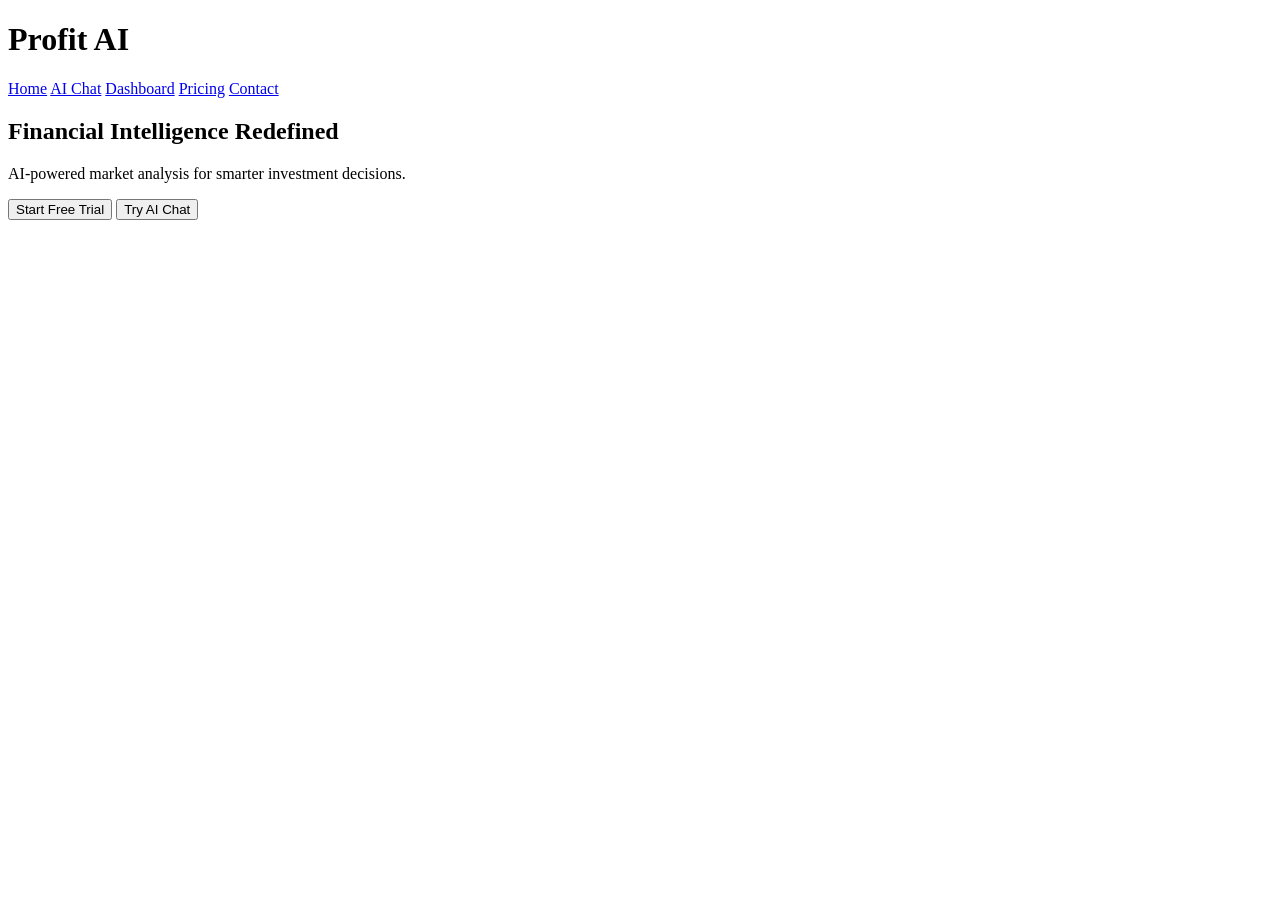
==== index.html @ 7004380c "Add initial HTML structure for Profit AI" ====
<!DOCTYPE html>
<html lang="en">
<head>
  <meta charset="UTF-8">
  <meta name="viewport" content="width=device-width, initial-scale=1.0">
  <title>Profit AI</title>
  <link rel="stylesheet" href="style.css">
</head>
<body>

<header>
  <h1>Profit AI</h1>
  <nav>
    <a href="#">Home</a>
    <a href="#">AI Chat</a>
    <a href="#">Dashboard</a>
    <a href="#">Pricing</a>
    <a href="#">Contact</a>
  </nav>
</header>

<section class="hero">
  <h2>Financial Intelligence Redefined</h2>
  <p>AI-powered market analysis for smarter investment decisions.</p>
  <button>Start Free Trial</button>
  <button>Try AI Chat</button>
</section>

<script type="module" src="script.js"></script>
</body>
</html>
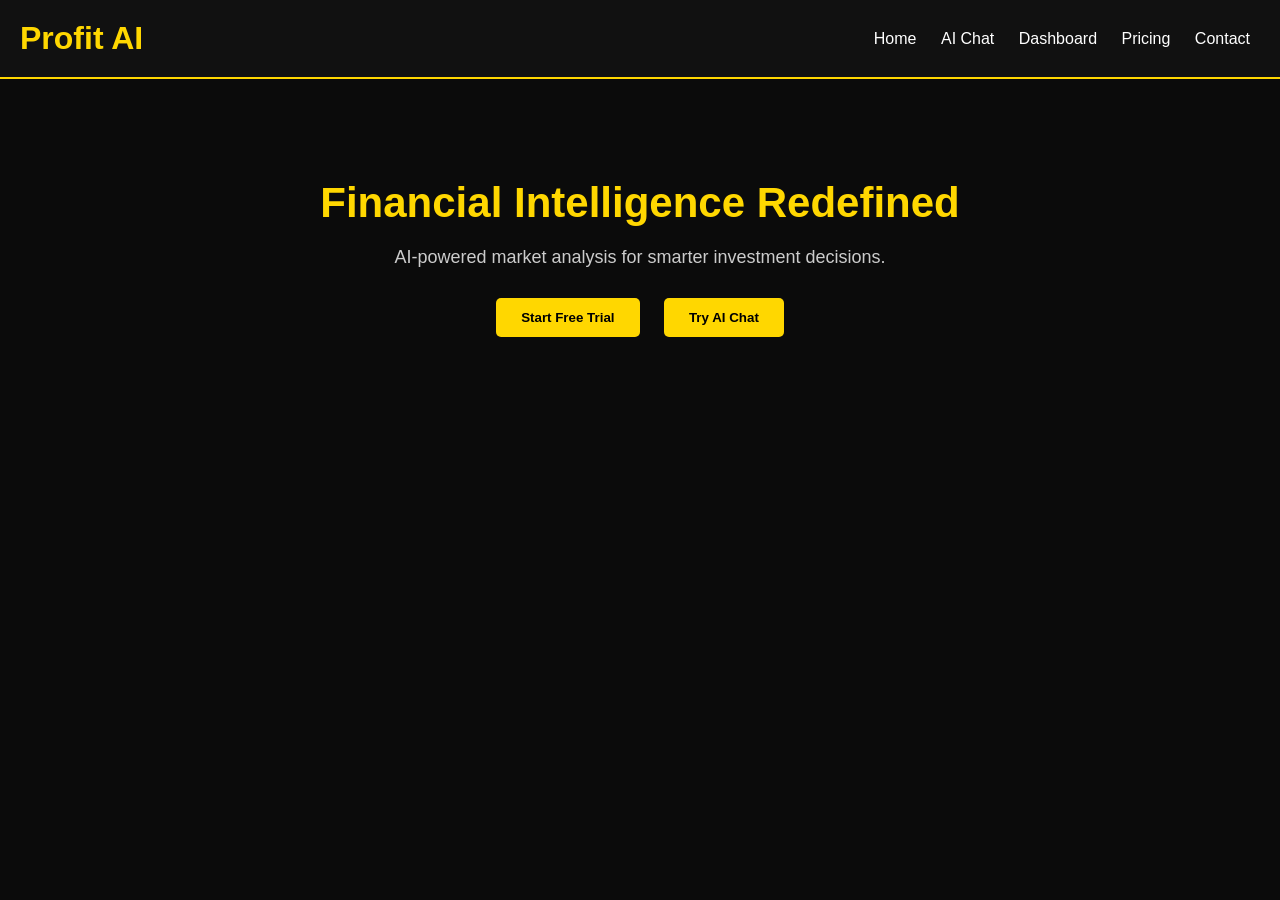
==== commit 3a607df5: "Update AI Chat button to navigate to chat.html Added an onclick event to the 'Try AI Chat' button to" ====
--- a/index.html
+++ b/index.html
@@ -23,7 +23,9 @@
   <h2>Financial Intelligence Redefined</h2>
   <p>AI-powered market analysis for smarter investment decisions.</p>
   <button>Start Free Trial</button>
-  <button>Try AI Chat</button>
+  <button onclick="window.location.href='chat.html'">
+    Try AI Chat
+  </button>
 </section>
 
 <script type="module" src="script.js"></script>
--- a/style.css
+++ b/style.css
@@ -0,0 +1,65 @@
+*{
+  margin:0;
+  padding:0;
+  box-sizing:border-box;
+}
+
+body{
+  font-family:Arial, sans-serif;
+  background:#0b0b0b;
+  color:white;
+}
+
+header{
+  display:flex;
+  justify-content:space-between;
+  align-items:center;
+  padding:20px;
+  background:#111;
+  border-bottom:2px solid gold;
+}
+
+header h1{
+  color:gold;
+}
+
+nav a{
+  color:white;
+  text-decoration:none;
+  margin:0 10px;
+}
+
+nav a:hover{
+  color:gold;
+}
+
+.hero{
+  text-align:center;
+  padding:100px 20px;
+}
+
+.hero h2{
+  font-size:42px;
+  color:gold;
+}
+
+.hero p{
+  margin:20px 0;
+  font-size:18px;
+  color:#ccc;
+}
+
+button{
+  padding:12px 25px;
+  margin:10px;
+  background:gold;
+  color:black;
+  border:none;
+  border-radius:5px;
+  cursor:pointer;
+  font-weight:bold;
+}
+
+button:hover{
+  background:#ffd700;
+}
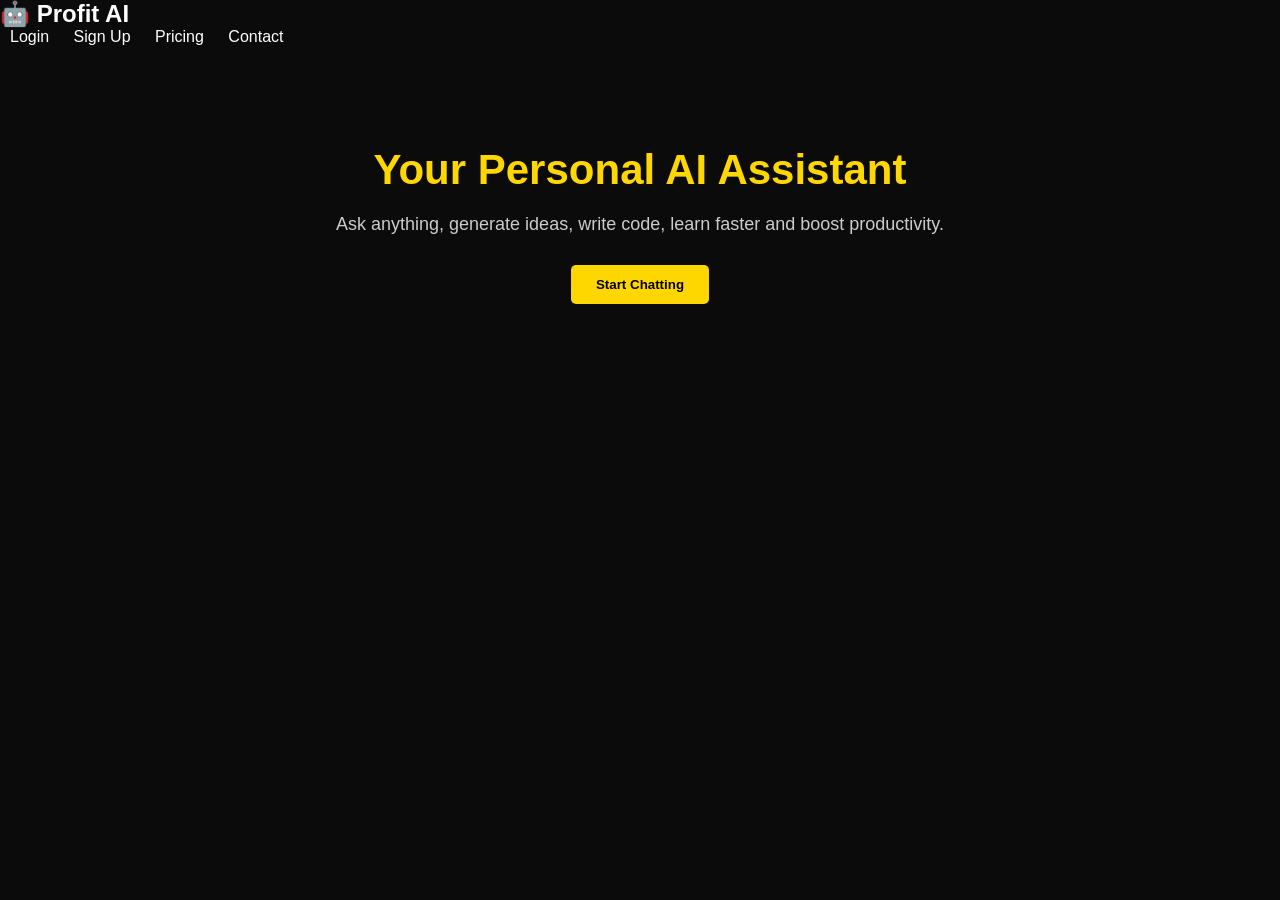
==== commit a4672b10: "Revamp index.html layout and content Updated navigation and hero section content to enhance user eng" ====
--- a/index.html
+++ b/index.html
@@ -1,33 +1,40 @@
 <!DOCTYPE html>
 <html lang="en">
 <head>
-  <meta charset="UTF-8">
-  <meta name="viewport" content="width=device-width, initial-scale=1.0">
-  <title>Profit AI</title>
-  <link rel="stylesheet" href="style.css">
+<meta charset="UTF-8">
+<meta name="viewport" content="width=device-width, initial-scale=1.0">
+<title>Profit AI</title>
+<link rel="stylesheet" href="style.css">
 </head>
+
 <body>
 
-<header>
-  <h1>Profit AI</h1>
-  <nav>
-    <a href="#">Home</a>
-    <a href="#">AI Chat</a>
-    <a href="#">Dashboard</a>
-    <a href="#">Pricing</a>
-    <a href="#">Contact</a>
-  </nav>
-</header>
+<nav>
+<h1>🤖 Profit AI</h1>
+
+<div>
+<a href="login.html">Login</a>
+<a href="signup.html">Sign Up</a>
+<a href="pricing.html">Pricing</a>
+<a href="contact.html">Contact</a>
+</div>
+
+</nav>
 
 <section class="hero">
-  <h2>Financial Intelligence Redefined</h2>
-  <p>AI-powered market analysis for smarter investment decisions.</p>
-  <button>Start Free Trial</button>
-  <button onclick="window.location.href='chat.html'">
-    Try AI Chat
-  </button>
+
+<h2>Your Personal AI Assistant</h2>
+
+<p>
+Ask anything, generate ideas, write code,
+learn faster and boost productivity.
+</p>
+
+<a href="chat.html">
+<button>Start Chatting</button>
+</a>
+
 </section>
 
-<script type="module" src="script.js"></script>
 </body>
 </html>
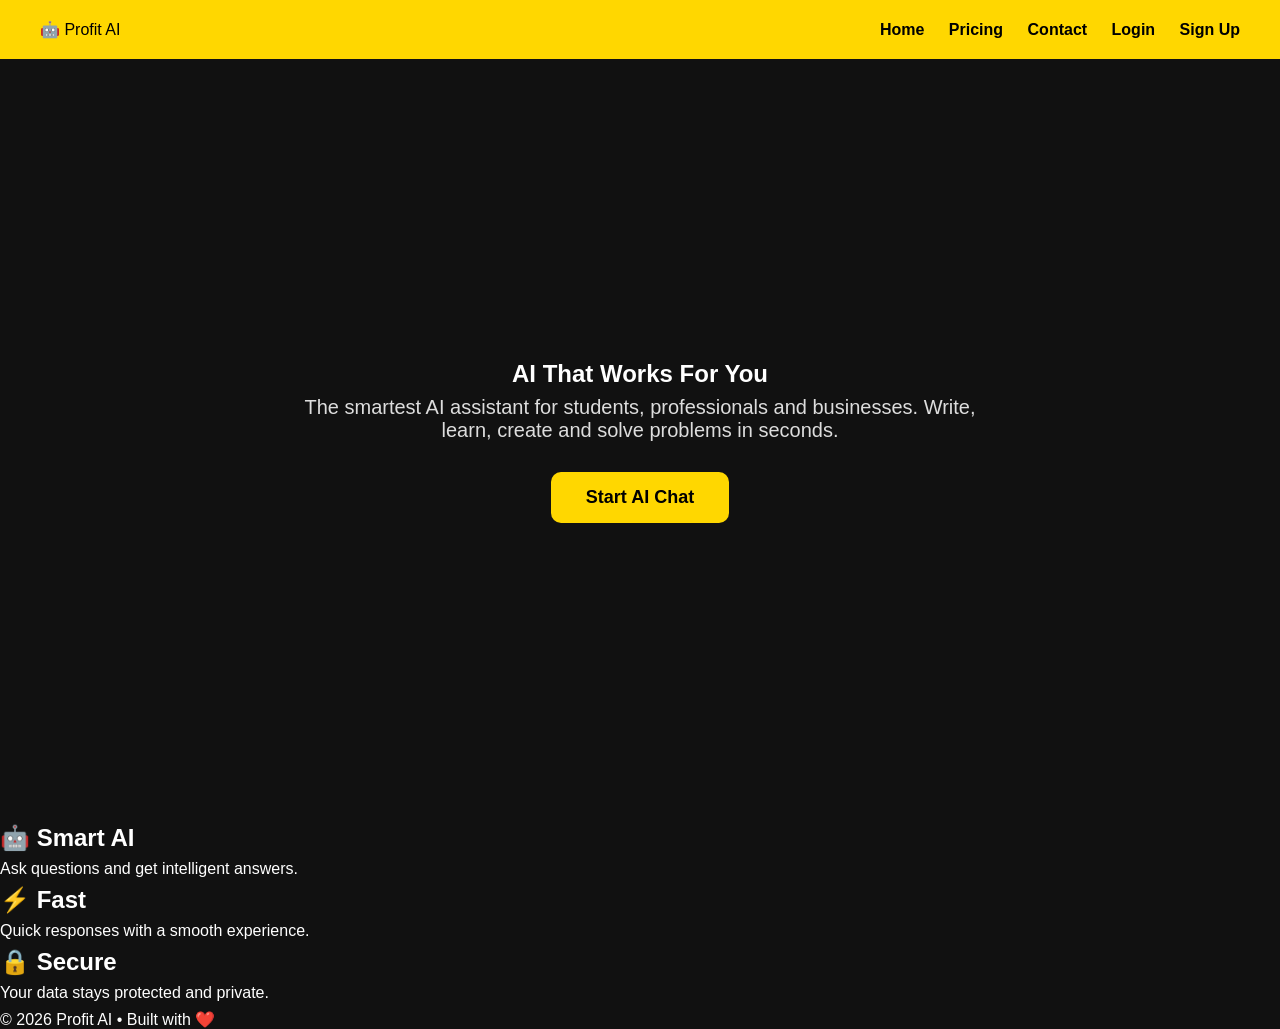
==== commit ec4eb353: "Revamp index.html with new layout and features Updated the layout and content of the homepage, added" ====
--- a/index.html
+++ b/index.html
@@ -10,31 +10,54 @@
 <body>
 
 <nav>
-<h1>🤖 Profit AI</h1>
+<div class="logo">🤖 Profit AI</div>
 
-<div>
+<div class="menu">
+<a href="index.html">Home</a>
+<a href="pricing.html">Pricing</a>
+<a href="contact.html">Contact</a>
 <a href="login.html">Login</a>
 <a href="signup.html">Sign Up</a>
-<a href="pricing.html">Pricing</a>
-<a href="contact.html">Contact</a>
 </div>
-
 </nav>
 
 <section class="hero">
 
-<h2>Your Personal AI Assistant</h2>
+<h1>AI That Works For You</h1>
 
 <p>
-Ask anything, generate ideas, write code,
-learn faster and boost productivity.
+The smartest AI assistant for students, professionals and businesses.
+Write, learn, create and solve problems in seconds.
 </p>
 
 <a href="chat.html">
-<button>Start Chatting</button>
+<button>Start AI Chat</button>
 </a>
 
 </section>
 
+<section class="features">
+
+<div class="card">
+<h2>🤖 Smart AI</h2>
+<p>Ask questions and get intelligent answers.</p>
+</div>
+
+<div class="card">
+<h2>⚡ Fast</h2>
+<p>Quick responses with a smooth experience.</p>
+</div>
+
+<div class="card">
+<h2>🔒 Secure</h2>
+<p>Your data stays protected and private.</p>
+</div>
+
+</section>
+
+<footer>
+© 2026 Profit AI • Built with ❤️
+</footer>
+
 </body>
 </html>
--- a/style.css
+++ b/style.css
@@ -1,65 +1,142 @@
 *{
-  margin:0;
-  padding:0;
-  box-sizing:border-box;
+margin:0;
+padding:0;
+box-sizing:border-box;
+font-family:Arial,sans-serif;
 }
 
 body{
-  font-family:Arial, sans-serif;
-  background:#0b0b0b;
-  color:white;
+background:#111;
+color:white;
 }
 
-header{
-  display:flex;
-  justify-content:space-between;
-  align-items:center;
-  padding:20px;
-  background:#111;
-  border-bottom:2px solid gold;
-}
-
-header h1{
-  color:gold;
+nav{
+display:flex;
+justify-content:space-between;
+align-items:center;
+padding:20px 40px;
+background:#FFD700;
+color:#000;
 }
 
 nav a{
-  color:white;
-  text-decoration:none;
-  margin:0 10px;
-}
-
-nav a:hover{
-  color:gold;
+text-decoration:none;
+color:black;
+font-weight:bold;
+margin-left:20px;
 }
 
 .hero{
-  text-align:center;
-  padding:100px 20px;
+height:85vh;
+display:flex;
+flex-direction:column;
+justify-content:center;
+align-items:center;
+text-align:center;
+padding:20px;
 }
 
 .hero h2{
-  font-size:42px;
-  color:gold;
+font-size:48px;
+margin-bottom:20px;
 }
 
 .hero p{
-  margin:20px 0;
-  font-size:18px;
-  color:#ccc;
+font-size:20px;
+max-width:700px;
+margin-bottom:30px;
+color:#ddd;
 }
 
 button{
-  padding:12px 25px;
-  margin:10px;
-  background:gold;
-  color:black;
-  border:none;
-  border-radius:5px;
-  cursor:pointer;
-  font-weight:bold;
+background:#FFD700;
+color:black;
+padding:15px 35px;
+font-size:18px;
+border:none;
+border-radius:10px;
+cursor:pointer;
+font-weight:bold;
+transition:0.3s;
 }
 
 button:hover{
-  background:#ffd700;
+background:white;
 }
+
+@media(max-width:768px){
+nav{
+flex-direction:column;
+gap:10px;
+}
+
+.hero h2{
+font-size:32px;
+}
+
+.hero p{
+font-size:16px;
+}
+}
+.login-container{
+width:90%;
+max-width:400px;
+margin:80px auto;
+background:#1b1b1b;
+padding:30px;
+border-radius:15px;
+text-align:center;
+box-shadow:0 0 20px rgba(255,215,0,.3);
+}
+
+.login-container{
+    width:90%;
+    max-width:400px;
+    margin:60px auto;
+    background:#1b1b1b;
+    padding:30px;
+    border-radius:20px;
+    box-shadow:0 0 20px rgba(255,215,0,.3);
+    text-align:center;
+}
+
+.login-container input{
+    width:100%;
+    padding:15px;
+    margin:12px 0;
+    border:none;
+    border-radius:10px;
+    font-size:16px;
+    box-sizing:border-box;
+}
+
+.login-container button{
+    width:100%;
+    padding:15px;
+    margin-top:15px;
+    background:#FFD700;
+    color:black;
+    border:none;
+    border-radius:10px;
+    font-size:18px;
+    font-weight:bold;
+    cursor:pointer;
+}
+h3{
+color:#FFD700;
+margin-top:20px;
+}
+
+p{
+margin:8px 0;
+}
+textarea{
+    width:100%;
+    padding:15px;
+    border:none;
+    border-radius:10px;
+    margin:10px 0;
+    font-size:16px;
+    resize:none;
+    box-sizing:border-box;
+}
